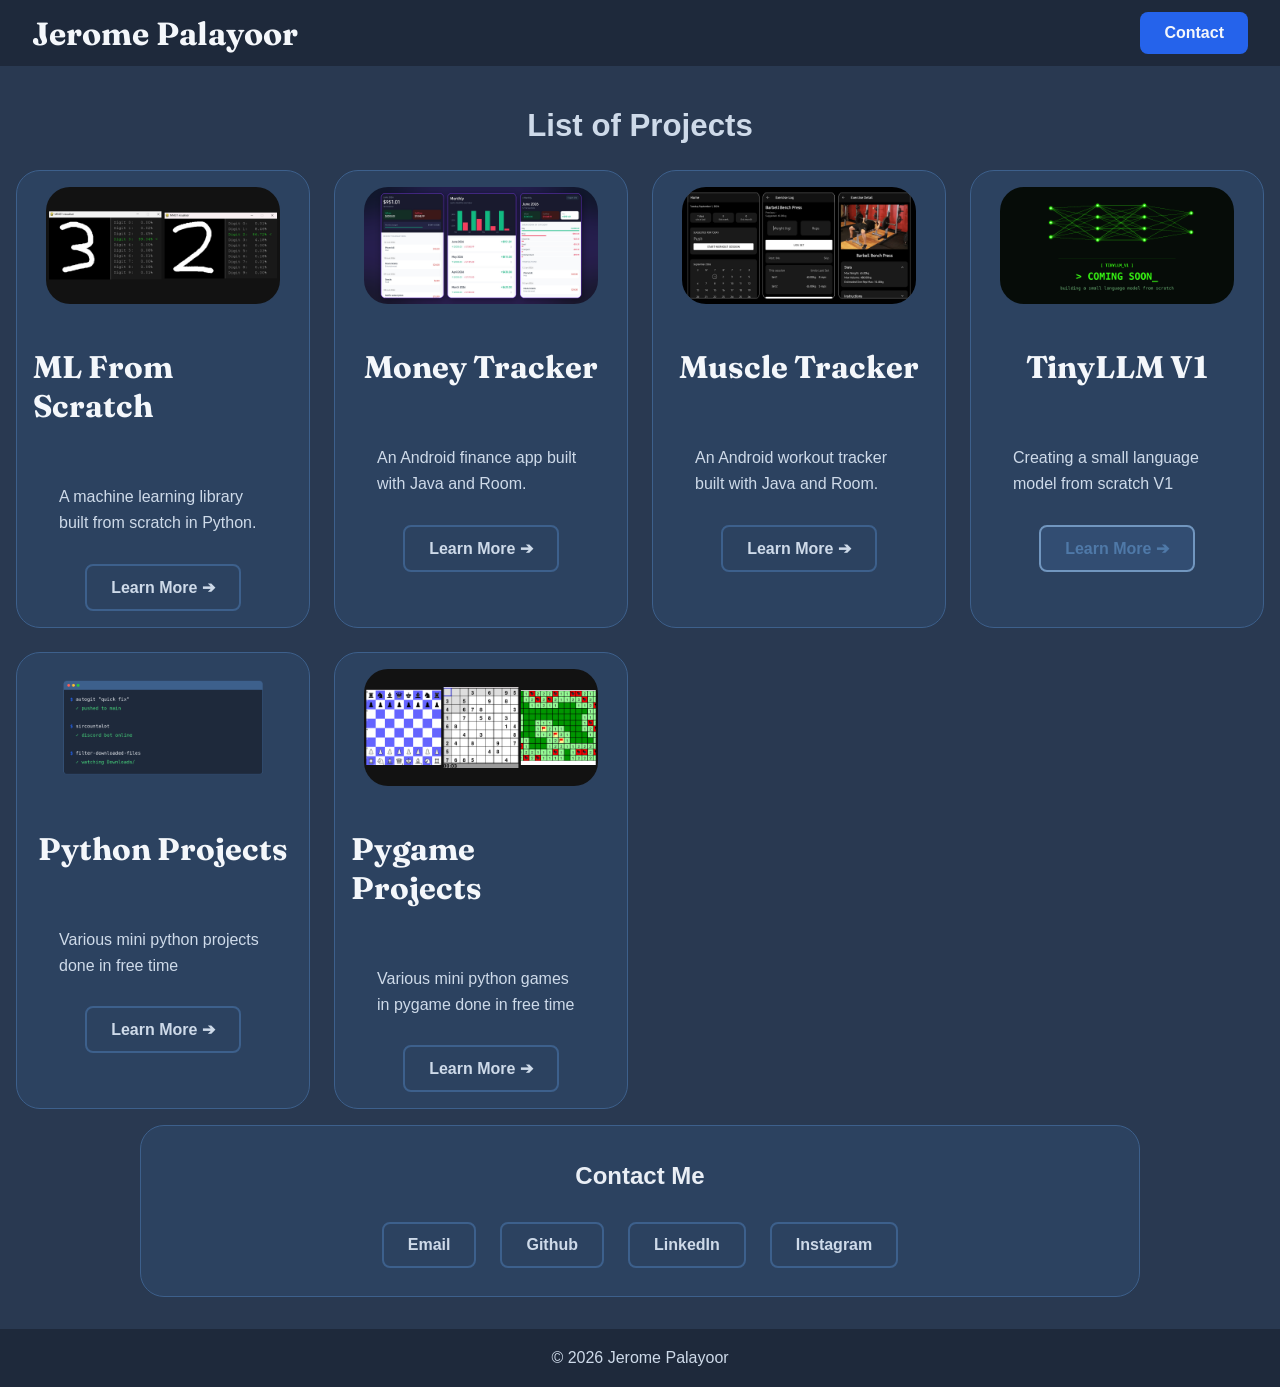
==== index.html @ e9a48304 "main projects added" ====
<!DOCTYPE html>
<html lang="en">
    <head>
        <meta charset="UTF-8">
        <meta name="viewport" content="width=device-width, initial-scale=1.0">
        <title>Jerome Palayoor</title>
        <link rel="stylesheet" href="styles.css">
        <link rel="preconnect" href="https://fonts.googleapis.com">
        <link rel="preconnect" href="https://fonts.gstatic.com" crossorigin>
        <link
            href="https://fonts.googleapis.com/css2?family=Fraunces:ital,opsz,wght@0,9..144,100..900;1,9..144,100..900&family=Google+Sans:ital,opsz,wght@0,17..18,400..700;1,17..18,400..700&display=swap"
            rel="stylesheet">
    </head>
    <body>
        <header>
            <h1>Jerome Palayoor</h1>
            <a href="#contact" class="btn-primary">Contact</a>
        </header>
        <main>
            <h2 class="projects-header">List of Projects</h2>
            <section class="projects">
                <article>
                    <img src="mlfromscratch.png"
                        alt="MNIST digit recognizer correctly classifying hand-drawn digits">
                    <h3>ML From Scratch</h3>
                    <p>A machine learning library built from scratch in
                        Python.</p>
                    <a href="https://jpalayoor.com/ml-from-scratch/"
                        class="btn-secondary">Learn More ➔</a>
                </article>
                <article>
                    <img src="moneytracker.png"
                        alt="Money Tracker app image">
                    <h3>Money Tracker</h3>
                    <p>An Android finance app built with Java and Room.</p>
                    <a href="https://moneytracker.jpalayoor.com/"
                        class="btn-secondary">Learn More ➔</a>
                </article>
                <article>
                    <img src="muscletracker.png"
                        alt="Muscle Tracker app image">
                    <h3>Muscle Tracker</h3>
                    <p>An Android workout tracker built with Java and Room.</p>
                    <a href="https://muscletracker.jpalayoor.com/"
                        class="btn-secondary">Learn More ➔</a>
                </article>
                <article>
                    <img src="tinyllm-coming-soon.png"
                        alt="Coming soon image">
                    <h3>TinyLLM V1</h3>
                    <p>Creating a small language model from scratch V1</p>
                    <a href="https://jpalayoor.com/tinyllm-v1/"
                        class="btn-secondary is-disabled"
                        aria-disabled="true">Learn More ➔</a>
                </article>
                <article>
                    <img src="pythonprojects.png"
                        alt="Python projects images">
                    <h3>Python Projects</h3>
                    <p>Various mini python projects done in free time</p>
                    <a href="https://jpalayoor.com/python-projects/"
                        class="btn-secondary">Learn More ➔</a>
                </article>
                <article>
                    <img src="pygameprojects.png"
                        alt="Pygame games images">
                    <h3>Pygame Projects</h3>
                    <p>Various mini python games in pygame done in free time</p>
                    <a href="https://jpalayoor.com/pygame-projects/"
                        class="btn-secondary">Learn More ➔</a>
                </article>
            </section>
            <section class="contact" id="contact">
                <h2>Contact Me</h2>
                <div class="links">
                    <a href="mailto:contact@jeromepalayoor.com"
                        class="btn-secondary">Email</a>
                    <a href="https://github.com/jeromepalayoor"
                        class="btn-secondary">Github</a>
                    <a href="https://www.linkedin.com/in/jeromepalayoor/"
                        class="btn-secondary">LinkedIn</a>
                    <a href="https://www.instagram.com/jeromepalayoor/"
                        class="btn-secondary">Instagram</a>
                </div>
            </section>
        </main>
        <footer>
            <p>© 2026 Jerome Palayoor</p>
        </footer>
        <div class="lightbox" id="lightbox">
            <img src="" alt="" id="lightbox-img">
        </div>
        <script>
            const lightbox = document.getElementById('lightbox');
            const lightboxImg = document.getElementById('lightbox-img');

            document.querySelectorAll('.projects article img').forEach((img) => {
                img.style.cursor = 'pointer';
                img.addEventListener('click', () => {
                    lightboxImg.src = img.src;
                    lightboxImg.alt = img.alt;
                    lightbox.classList.add('active');
                });
            });

            lightbox.addEventListener('click', (event) => {
            if (event.target === lightbox) {
                lightbox.classList.remove('active');
            }
            });
        </script>
    </body>
</html>
---- styles.css ----
* {
    box-sizing: border-box;
}

:root {
    --text-xs: 0.8rem;
    --text-base: 1rem;
    --text-lg: 1.25rem;
    --text-xl: 1.563rem;
    --text-2xl: 1.953rem;
    --text-3xl: 2.441rem;
    --text-4xl: 3.052rem;
    --surface-50: #f4f7fb;
    --surface-100: #e9eef5;
    --surface-200: #cedae9;
    --surface-300: #a3bad6;
    --surface-400: #7196bf;
    --surface-500: #4f79a8;
    --surface-600: #3d608c;
    --surface-700: #324d72;
    --surface-800: #2c4260;
    --surface-900: #293951;
    --surface-950: #1e293b;
    --accent: #2563eb;
    --accent-hover: #3b82f6;
    --space-1: 4px;
    --space-2: 8px;
    --space-3: 12px;
    --space-4: 16px;
    --space-5: 24px;
    --space-6: 32px;
    --space-7: 48px;
    --space-8: 64px;
    --space-9: 96px;
}

.btn-primary {
    background-color: var(--accent);
    color: var(--surface-50);
    border: none;
    border-radius: var(--space-2);
    padding: var(--space-3) var(--space-5);
    font-weight: 600;
    cursor: pointer;
    transition: background-color 0.2s ease;
    text-decoration: none;
}

.btn-primary:hover {
    background-color: var(--accent-hover);
}

.btn-primary:active {
    background-color: var(--surface-500);
}

.btn-secondary {
    background-color: transparent;
    color: var(--surface-200);
    border: 2px solid var(--surface-600);
    border-radius: var(--space-2);
    padding: var(--space-3) var(--space-5);
    font-weight: 600;
    cursor: pointer;
    transition: border-color 0.2s ease, background-color 0.15s ease;
    text-decoration: none;
}

.btn-secondary:hover {
    background-color: var(--surface-900);
    border-color: var(--surface-400);
}

.btn-secondary:active {
    background-color: var(--surface-950);
}

.btn-secondary.is-disabled {
    background-color: var(--surface-700);
    border-color: var(--surface-400);
    color: var(--surface-500);
    cursor: not-allowed;
    pointer-events: none;
}

body {
    background-color: var(--surface-900);
    margin: 0;
    padding: 0;
    font-family: "Google Sans", sans-serif;
}

header {
    background-color: var(--surface-950);
    display: flex;
    justify-content: space-between;
    align-items: center;
    margin: 0;
    padding: var(--space-3) var(--space-6);
}

header h1 {
    margin: 0;
    padding: 0;
    color: var(--surface-50);
    font-family: "Fraunces", serif;
}

main {
    padding: var(--space-4);
}

.projects-header {
    text-align: center;
    color: var(--surface-200);
    font-size: var(--text-2xl);
}

.projects {
    display: grid;
    grid-template-columns: repeat(auto-fit, minmax(280px, 1fr));
    gap: var(--space-5);
}

.projects article {
    background-color: var(--surface-800);
    border: 1px solid var(--surface-600);
    border-radius: var(--space-5);
    gap: var(--space-3);
    display: flex;
    flex-direction: column;
    align-items: center;
    padding: var(--space-4);
}

.projects article img {
    max-width: 90%;
    height: auto;
    display: block;
    border-radius: var(--space-5);
}

.projects article h3 {
    color: var(--surface-50);
    font-size: var(--text-2xl);
    font-family: "Fraunces", serif;
}

.projects article p {
    color: var(--surface-200);
    max-width: 80%;
    line-height: 1.6;
}

.contact {
    background-color: var(--surface-800);
    border: 1px solid var(--surface-600);
    border-radius: var(--space-5);
    max-width: 1000px;
    margin: var(--space-4) auto;
    padding: var(--space-4);
    align-items: center;
    display: flex;
    flex-direction: column;
}

.contact h2 {
    color: var(--surface-100);
    text-align: center;
}

.links {
    display: flex;
    justify-content: space-around;
}

.links a {
    margin: var(--space-3);
    text-align: center;
}

footer {
    background-color: var(--surface-950);
    color: var(--surface-200);
    padding: var(--space-1);
    text-align: center;
}

.lightbox {
  display: none;
  position: fixed;
  top: 0;
  left: 0;
  width: 100%;
  height: 100%;
  background-color: rgba(0, 0, 0, 0.85);
  justify-content: center;
  align-items: center;
  z-index: 100;
  cursor: pointer;
}

.lightbox.active {
  display: flex;
}

.lightbox img {
  max-width: 90%;
  max-height: 90%;
  border-radius: var(--space-5);
  cursor: default;
}

.error {
    background-color: var(--surface-800);
    border: 1px solid var(--surface-600);
    border-radius: var(--space-5);
    gap: var(--space-3);
    display: flex;
    flex-direction: column;
    align-items: center;
    padding: var(--space-4);
}

.error h2 {
    color: var(--surface-50);
    font-size: var(--text-2xl);
}

.error p {
    color: var(--surface-200);
}
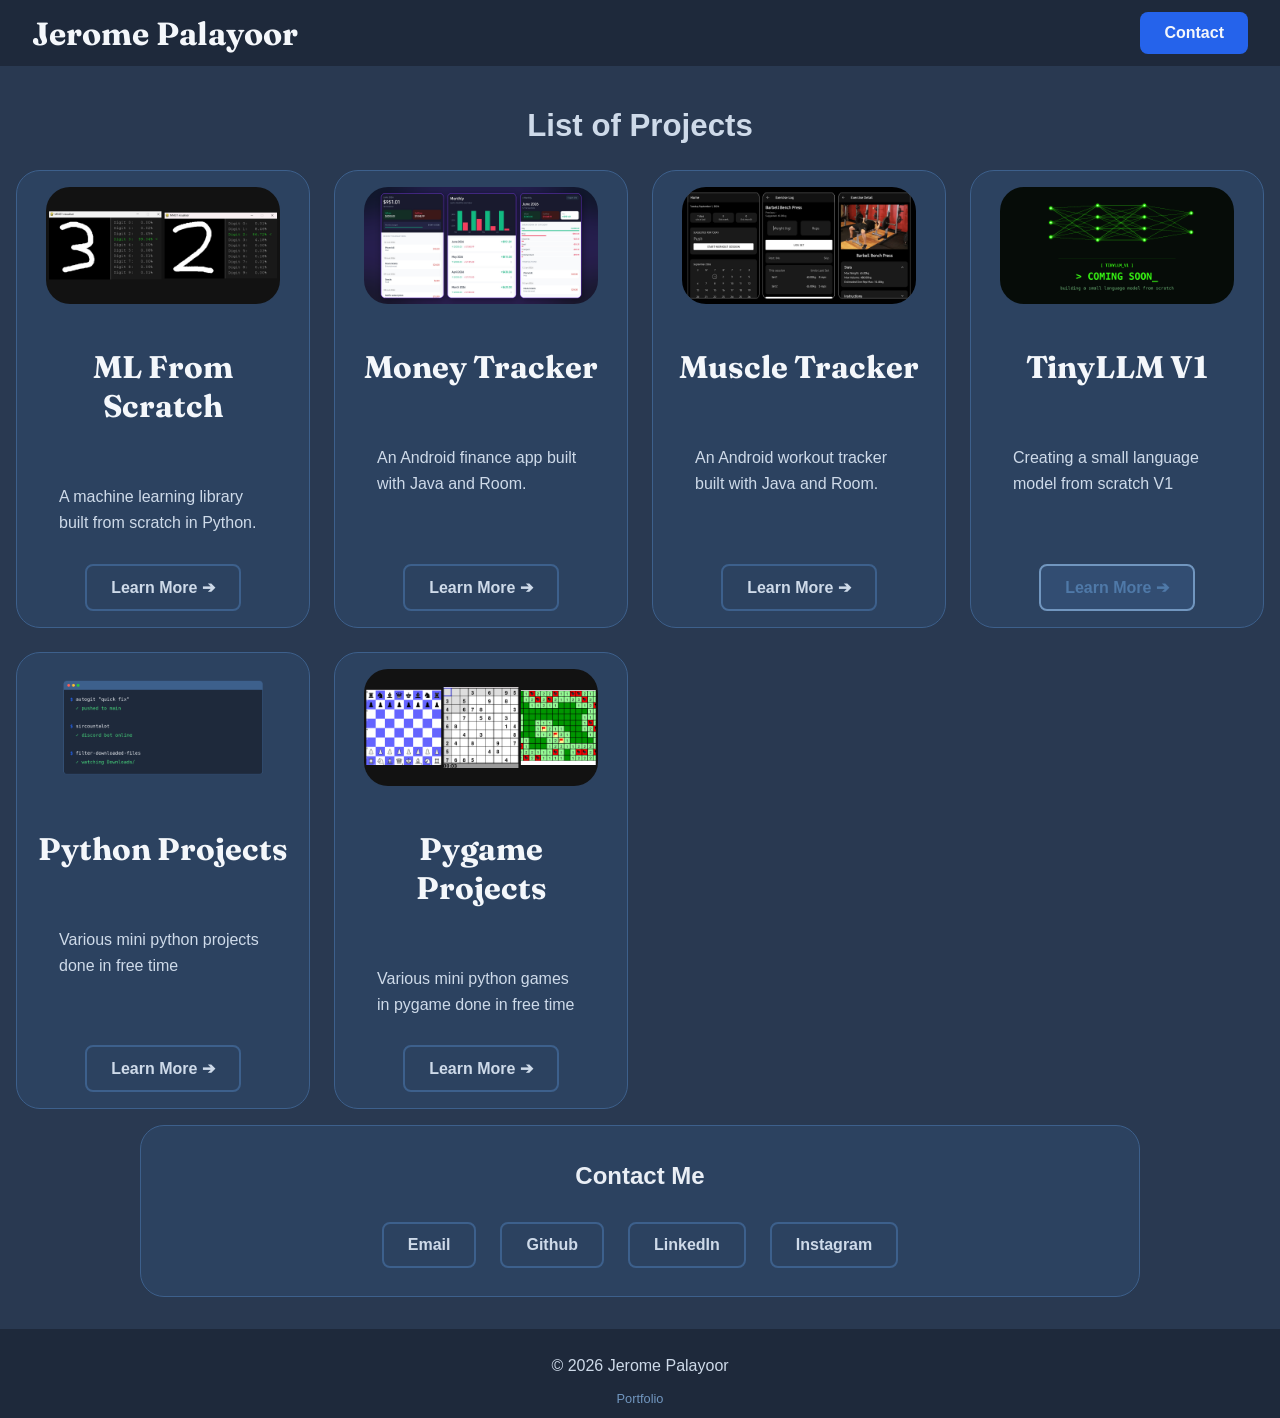
==== commit aec9f87c: "footer change" ====
--- a/index.html
+++ b/index.html
@@ -3,7 +3,7 @@
     <head>
         <meta charset="UTF-8">
         <meta name="viewport" content="width=device-width, initial-scale=1.0">
-        <title>Jerome Palayoor</title>
+        <title>Projects - Jerome Palayoor</title>
         <link rel="stylesheet" href="styles.css">
         <link rel="preconnect" href="https://fonts.googleapis.com">
         <link rel="preconnect" href="https://fonts.gstatic.com" crossorigin>
@@ -20,12 +20,12 @@
             <h2 class="projects-header">List of Projects</h2>
             <section class="projects">
                 <article>
-                    <img src="mlfromscratch.png"
+                    <img src="ml-from-scratch/mlfromscratch.png"
                         alt="MNIST digit recognizer correctly classifying hand-drawn digits">
                     <h3>ML From Scratch</h3>
                     <p>A machine learning library built from scratch in
                         Python.</p>
-                    <a href="https://jpalayoor.com/ml-from-scratch/"
+                    <a href="ml-from-scratch/"
                         class="btn-secondary">Learn More ➔</a>
                 </article>
                 <article>
@@ -45,28 +45,28 @@
                         class="btn-secondary">Learn More ➔</a>
                 </article>
                 <article>
-                    <img src="tinyllm-coming-soon.png"
+                    <img src="tinyllm-v1/tinyllm-coming-soon.png"
                         alt="Coming soon image">
                     <h3>TinyLLM V1</h3>
                     <p>Creating a small language model from scratch V1</p>
-                    <a href="https://jpalayoor.com/tinyllm-v1/"
+                    <a href="tinyllm-v1/"
                         class="btn-secondary is-disabled"
                         aria-disabled="true">Learn More ➔</a>
                 </article>
                 <article>
-                    <img src="pythonprojects.png"
+                    <img src="python-projects/pythonprojects.png"
                         alt="Python projects images">
                     <h3>Python Projects</h3>
                     <p>Various mini python projects done in free time</p>
-                    <a href="https://jpalayoor.com/python-projects/"
+                    <a href="python-projects/"
                         class="btn-secondary">Learn More ➔</a>
                 </article>
                 <article>
-                    <img src="pygameprojects.png"
+                    <img src="pygame-projects/pygameprojects.png"
                         alt="Pygame games images">
                     <h3>Pygame Projects</h3>
                     <p>Various mini python games in pygame done in free time</p>
-                    <a href="https://jpalayoor.com/pygame-projects/"
+                    <a href="pygame-projects/"
                         class="btn-secondary">Learn More ➔</a>
                 </article>
             </section>
@@ -86,6 +86,9 @@
         </main>
         <footer>
             <p>© 2026 Jerome Palayoor</p>
+            <div class="footer-links">
+                <a href="https://jeromepalayoor.com">Portfolio</a>
+            </div>
         </footer>
         <div class="lightbox" id="lightbox">
             <img src="" alt="" id="lightbox-img">
--- a/styles.css
+++ b/styles.css
@@ -110,6 +110,52 @@
     padding: var(--space-4);
 }
 
+.project-hero {
+    background-color: var(--surface-800);
+    max-width: 1000px;
+    margin: var(--space-4) auto;
+    border: 2px solid var(--surface-600);
+    border-radius: var(--space-5);
+    padding: var(--space-5);
+    display: flex;
+    flex-direction: column;
+    align-items: center;
+}
+
+.project-hero img {
+    max-width: 90%;
+    height: auto;
+    display: block;
+    border-radius: var(--space-5);
+    margin-bottom: var(--space-5);
+}
+
+.project-hero .herotext {
+    text-align: center;
+    font-size: var(--text-lg);
+}
+
+.project-hero .intro {
+    color: var(--surface-100);
+    margin-bottom: var(--space-5);
+}
+
+.links {
+    display: flex;
+    justify-content: space-around;
+}
+
+.links a {
+    margin: var(--space-3);
+    text-align: center;
+}
+
+@media (max-width: 750px) {
+    .links {
+        flex-direction: column;
+    }
+}
+
 .projects-header {
     text-align: center;
     color: var(--surface-200);
@@ -144,6 +190,7 @@
     color: var(--surface-50);
     font-size: var(--text-2xl);
     font-family: "Fraunces", serif;
+    text-align: center;
 }
 
 .projects article p {
@@ -152,6 +199,74 @@
     line-height: 1.6;
 }
 
+.projects article a.btn-secondary {
+    margin-top: auto;
+}
+
+.project-body {
+    max-width: 1000px;
+    margin: 0 auto;
+    padding: var(--space-6) ;
+    background-color: var(--surface-800);
+    border: 1px solid var(--surface-600);
+    border-radius: var(--space-5);
+}
+
+.project-body h2 {
+    color: var(--surface-100);
+    font-family: "Fraunces", serif;
+}
+
+.project-body p {
+    color: var(--surface-200);
+    line-height: 1.6;
+    max-width: 70ch;
+}
+
+.project-body pre {
+    background-color: var(--surface-950);
+    border: 1px solid var(--surface-600);
+    border-radius: var(--space-3);
+    padding: var(--space-4);
+    overflow-x: auto;
+}
+
+.project-body code {
+    color: var(--surface-100);
+    font-family: monospace;
+}
+
+.project-body p code,
+.project-body li code {
+    background-color: var(--surface-950);
+    padding: 0.2em 0.45em;
+    border-radius: 4px;
+    font-size: 1em;
+    color: var(--surface-300);
+    border: 1px solid var(--surface-600);
+}
+
+.project-body img {
+    max-width: 100%;
+    display: block;
+    border-radius: var(--space-5);
+    margin: var(--space-4) auto;
+    cursor: pointer;
+}
+
+.project-body .inline-link {
+    color: var(--surface-50);
+}
+
+.project-body .output-label {
+    font-weight: 700;
+    text-transform: uppercase;
+    font-size: var(--text-lg);
+    letter-spacing: 0.05em;
+    color: var(--surface-400);
+    margin-bottom: var(--space-2);
+}
+
 .contact {
     background-color: var(--surface-800);
     border: 1px solid var(--surface-600);
@@ -169,21 +284,28 @@
     text-align: center;
 }
 
-.links {
-    display: flex;
-    justify-content: space-around;
-}
-
-.links a {
-    margin: var(--space-3);
-    text-align: center;
-}
-
 footer {
     background-color: var(--surface-950);
     color: var(--surface-200);
-    padding: var(--space-1);
-    text-align: center;
+    padding: var(--space-3);
+    text-align: center;
+}
+
+.footer-links {
+    display: flex;
+    justify-content: center;
+    gap: var(--space-4);
+    margin-top: var(--space-2);
+}
+
+.footer-links a {
+    color: var(--surface-400);
+    text-decoration: none;
+    font-size: var(--text-xs);
+}
+
+.footer-links a:hover {
+    color: var(--surface-200);
 }
 
 .lightbox {
